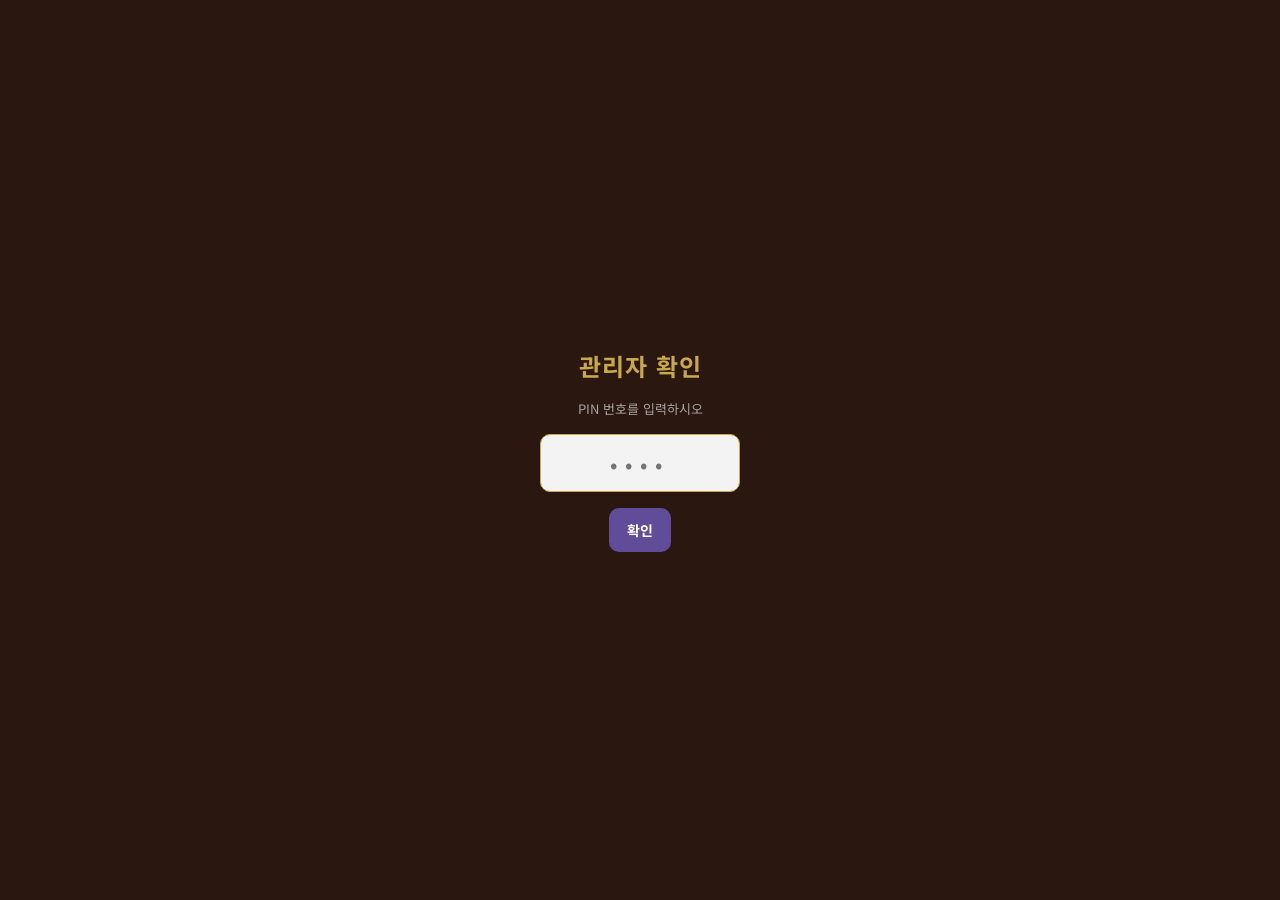
==== admin.html @ 141c5169 "Add admin play-counter page (per-device localStorage stats) - script.js: PlayCounter module records " ====
<!DOCTYPE html>
<html lang="ko">
<head>
<meta charset="UTF-8">
<meta name="viewport" content="width=device-width, initial-scale=1.0">
<meta name="robots" content="noindex, nofollow">
<title>관리자 · 나도 복원가</title>
<link rel="icon" type="image/png" href="icon-192.png">
<link href="https://fonts.googleapis.com/css2?family=Noto+Sans+KR:wght@400;500;700;900&display=swap" rel="stylesheet">
<style>
  :root{
    --primary:#614c99; --gold:#C9A84C; --gold-dark:#8B6914;
    --brown:#2A1810; --bg:#FDF6E9; --paper:#F5EDD8;
    --text:#2C1810; --muted:#9B7B6A; --border:#D4B896; --danger:#B83232;
  }
  *{box-sizing:border-box;}
  body{
    margin:0; font-family:'Noto Sans KR',sans-serif;
    background:var(--bg); color:var(--text); min-height:100vh;
  }
  header{
    background:var(--brown); color:#fff; padding:18px 20px;
    display:flex; align-items:center; gap:12px;
  }
  header img{height:30px; width:auto;}
  header h1{font-size:18px; font-weight:700; margin:0; letter-spacing:.5px;}
  header .sub{font-size:12px; color:rgba(255,255,255,.55); margin-left:auto;}
  main{max-width:760px; margin:0 auto; padding:22px 18px 60px;}

  .cards{display:grid; grid-template-columns:repeat(4,1fr); gap:12px; margin-bottom:20px;}
  @media(max-width:600px){ .cards{grid-template-columns:repeat(2,1fr);} }
  .card{
    background:#fff; border:1.5px solid var(--border); border-radius:14px;
    padding:16px 14px; text-align:center;
  }
  .card .label{font-size:13px; color:var(--muted); font-weight:500; margin-bottom:6px;}
  .card .num{font-size:34px; font-weight:900; line-height:1; font-feature-settings:"tnum";}
  .card.primary .num{color:var(--primary);}
  .card.gold .num{color:var(--gold-dark);}

  .panel{
    background:#fff; border:1.5px solid var(--border); border-radius:14px;
    padding:18px; margin-bottom:18px;
  }
  .panel h2{font-size:15px; margin:0 0 14px; color:var(--brown);}
  .meta-row{display:flex; justify-content:space-between; padding:8px 0; border-bottom:1px dashed #e7d9bf; font-size:14px;}
  .meta-row:last-child{border-bottom:none;}
  .meta-row span:first-child{color:var(--muted);}
  .meta-row span:last-child{font-weight:600;}

  .bar-row{display:flex; align-items:center; gap:10px; margin:7px 0; font-size:13px;}
  .bar-label{width:48px; color:var(--muted); flex-shrink:0;}
  .bar-track{flex:1; height:18px; background:var(--paper); border-radius:9px; overflow:hidden;}
  .bar-fill{display:block; height:100%; background:linear-gradient(90deg,var(--primary),var(--gold)); border-radius:9px; min-width:2px; transition:width .4s ease;}
  .bar-n{width:32px; text-align:right; font-weight:700; flex-shrink:0;}

  .actions{display:flex; gap:10px; flex-wrap:wrap;}
  button{
    font-family:inherit; font-size:14px; font-weight:700; cursor:pointer;
    border:none; border-radius:10px; padding:12px 18px; transition:opacity .15s;
  }
  button:hover{opacity:.88;}
  .btn-main{background:var(--primary); color:#fff;}
  .btn-ghost{background:var(--paper); color:var(--text); border:1.5px solid var(--border);}
  .btn-danger{background:#fff; color:var(--danger); border:1.5px solid var(--danger);}

  .note{font-size:12.5px; color:var(--muted); line-height:1.6; margin-top:18px;}

  /* PIN 잠금 화면 */
  #gate{
    position:fixed; inset:0; background:var(--brown);
    display:flex; flex-direction:column; align-items:center; justify-content:center;
    gap:16px; padding:24px; z-index:100;
  }
  #gate h2{color:var(--gold); font-weight:700; margin:0; letter-spacing:1px;}
  #gate p{color:rgba(255,255,255,.6); font-size:13px; margin:0;}
  #pin-input{
    font-size:22px; text-align:center; letter-spacing:8px; width:200px;
    padding:12px; border-radius:10px; border:1.5px solid var(--gold);
    background:rgba(255,255,255,.95); font-family:inherit;
  }
  #pin-err{color:#ffb4b4; font-size:13px; display:none;}
</style>
</head>
<body>

<!-- ===== PIN 잠금 ===== -->
<div id="gate">
  <h2>관리자 확인</h2>
  <p>PIN 번호를 입력하시오</p>
  <input id="pin-input" type="password" inputmode="numeric" maxlength="8" autocomplete="off" placeholder="••••">
  <div id="pin-err">PIN이 일치하지 않습니다.</div>
  <button class="btn-main" onclick="unlock()">확인</button>
</div>

<!-- ===== 대시보드 ===== -->
<header hidden id="hdr">
  <img src="seoulraim_logo.png" alt="">
  <h1>나도 복원가 — 플레이 집계</h1>
  <span class="sub">이 기기 기준</span>
</header>

<main hidden id="dash">
  <div class="cards">
    <div class="card primary"><div class="label">총 시행 횟수</div><div class="num" id="m-plays">0</div></div>
    <div class="card gold"><div class="label">완료 횟수</div><div class="num" id="m-comp">0</div></div>
    <div class="card"><div class="label">완료율</div><div class="num" id="m-rate">—</div></div>
    <div class="card"><div class="label">오늘</div><div class="num" id="m-today">0</div></div>
  </div>

  <div class="panel">
    <h2>기록 정보</h2>
    <div class="meta-row"><span>첫 기록</span><span id="m-first">—</span></div>
    <div class="meta-row"><span>마지막 기록</span><span id="m-last">—</span></div>
  </div>

  <div class="panel">
    <h2>최근 14일 일별 시행</h2>
    <div id="daily"></div>
  </div>

  <div class="actions">
    <button class="btn-ghost" onclick="render()">↻ 새로고침</button>
    <button class="btn-ghost" onclick="exportCSV()">⬇ CSV 내보내기</button>
    <button class="btn-danger" onclick="resetData()">기록 초기화</button>
  </div>

  <p class="note">
    이 수치는 <b>현재 이 기기(브라우저)</b>에서 일어난 플레이만 집계합니다. 여러 기기를 합산하지 않으며,
    브라우저 캐시·데이터를 지우면 기록도 함께 사라집니다. 정기적으로 <b>CSV 내보내기</b>로 백업해 두시길 권합니다.
  </p>
</main>

<script>
  // ⚠️ 관리자 PIN — 운영 시 반드시 아래 숫자를 바꾸시오. (소스에 노출되므로 강력한 보안은 아님)
  const ADMIN_PIN = '2026';
  const KEY = 'nrx_stats';

  const load = () => { try { return JSON.parse(localStorage.getItem(KEY)) || {}; } catch (e) { return {}; } };
  const fmt = (n) => (n || 0).toLocaleString('ko-KR');
  const todayStr = () => {
    const d = new Date();
    return d.getFullYear() + '-' + String(d.getMonth() + 1).padStart(2, '0') + '-' + String(d.getDate()).padStart(2, '0');
  };

  function unlock() {
    const v = document.getElementById('pin-input').value.trim();
    if (v === ADMIN_PIN) {
      document.getElementById('gate').remove();
      document.getElementById('hdr').hidden = false;
      document.getElementById('dash').hidden = false;
      render();
    } else {
      document.getElementById('pin-err').style.display = 'block';
    }
  }
  document.getElementById('pin-input').addEventListener('keydown', (e) => { if (e.key === 'Enter') unlock(); });

  function render() {
    const s = load();
    const plays = s.plays || 0, comp = s.completions || 0;
    document.getElementById('m-plays').textContent = fmt(plays);
    document.getElementById('m-comp').textContent = fmt(comp);
    document.getElementById('m-rate').textContent = plays ? Math.round(comp / plays * 100) + '%' : '—';
    document.getElementById('m-today').textContent = fmt((s.daily || {})[todayStr()] || 0);
    document.getElementById('m-first').textContent = s.firstPlay ? new Date(s.firstPlay).toLocaleString('ko-KR') : '기록 없음';
    document.getElementById('m-last').textContent = s.lastPlay ? new Date(s.lastPlay).toLocaleString('ko-KR') : '기록 없음';
    renderDaily(s.daily || {});
  }

  function renderDaily(daily) {
    const days = [], now = new Date();
    for (let i = 13; i >= 0; i--) {
      const d = new Date(now); d.setDate(now.getDate() - i);
      const key = d.getFullYear() + '-' + String(d.getMonth() + 1).padStart(2, '0') + '-' + String(d.getDate()).padStart(2, '0');
      days.push({ label: (d.getMonth() + 1) + '/' + d.getDate(), n: daily[key] || 0 });
    }
    const max = Math.max(1, ...days.map(d => d.n));
    document.getElementById('daily').innerHTML = days.map(d => `
      <div class="bar-row">
        <span class="bar-label">${d.label}</span>
        <span class="bar-track"><span class="bar-fill" style="width:${(d.n / max * 100)}%"></span></span>
        <span class="bar-n">${d.n}</span>
      </div>`).join('');
  }

  function resetData() {
    const pin = prompt('초기화하려면 PIN을 다시 입력하시오:');
    if (pin === null) return;
    if (pin !== ADMIN_PIN) { alert('PIN이 일치하지 않습니다.'); return; }
    if (!confirm('이 기기의 모든 플레이 기록을 삭제합니다. 계속하시겠습니까?')) return;
    localStorage.removeItem(KEY);
    render();
    alert('초기화되었습니다.');
  }

  function exportCSV() {
    const s = load();
    const rows = [
      ['지표', '값'],
      ['총 시행 횟수', s.plays || 0],
      ['총 완료 횟수', s.completions || 0],
      ['첫 기록', s.firstPlay || ''],
      ['마지막 기록', s.lastPlay || ''],
      [],
      ['날짜', '시행 횟수']
    ];
    const daily = s.daily || {};
    Object.keys(daily).sort().forEach(k => rows.push([k, daily[k]]));
    const csv = rows.map(r => r.join(',')).join('\n');
    const blob = new Blob(['﻿' + csv], { type: 'text/csv;charset=utf-8' });
    const url = URL.createObjectURL(blob);
    const a = document.createElement('a');
    a.href = url; a.download = 'nado-restorer-stats_' + todayStr() + '.csv';
    a.click();
    URL.revokeObjectURL(url);
  }
</script>
</body>
</html>
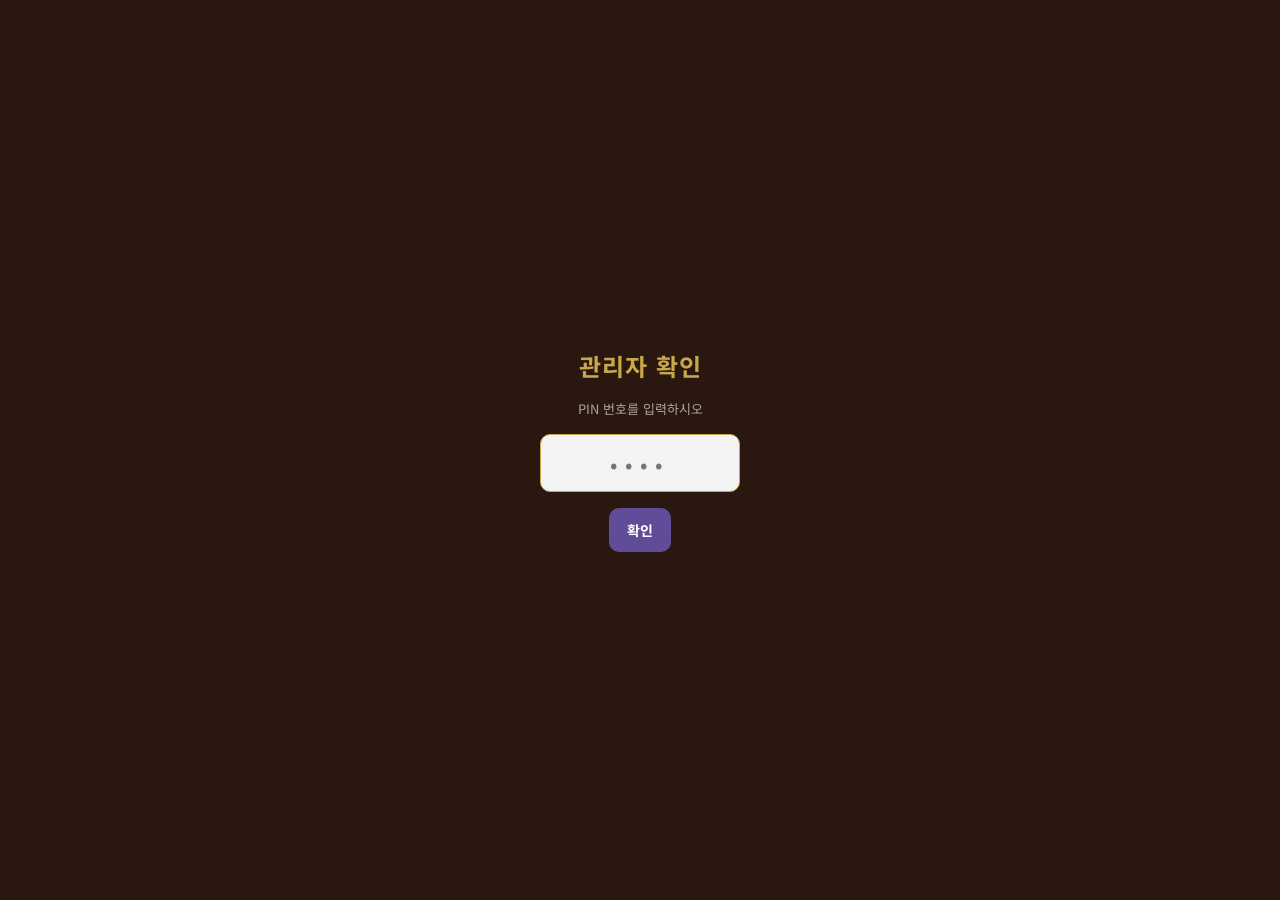
==== commit 1acd978c: "한국어 줄바꿈 기본 CSS 적용 (keep-all, text-wrap-style, overflow-wrap, white-space) Co-Authored-By: Claude Opu" ====
--- a/admin.html
+++ b/admin.html
@@ -6,6 +6,16 @@
 <meta name="robots" content="noindex, nofollow">
 <title>관리자 · 나도 복원가</title>
 <link rel="icon" type="image/png" href="icon-192.png">
+<style>
+/* ko-linebreak:2026-10-08 한국어 줄바꿈 기본값 */
+html { word-break: keep-all; line-break: strict; overflow-wrap: break-word; }
+h1, h2, h3, h4, caption, figcaption, th { text-wrap-style: balance; }
+p, li, dd, td, blockquote, .note { text-wrap-style: pretty; }
+code, .url { overflow-wrap: anywhere; }
+button, .btn, .badge, .chip { white-space: nowrap; }
+.user-text { white-space: pre-line; }
+/* /ko-linebreak */
+</style>
 <link href="https://fonts.googleapis.com/css2?family=Noto+Sans+KR:wght@400;500;700;900&display=swap" rel="stylesheet">
 <style>
   :root{
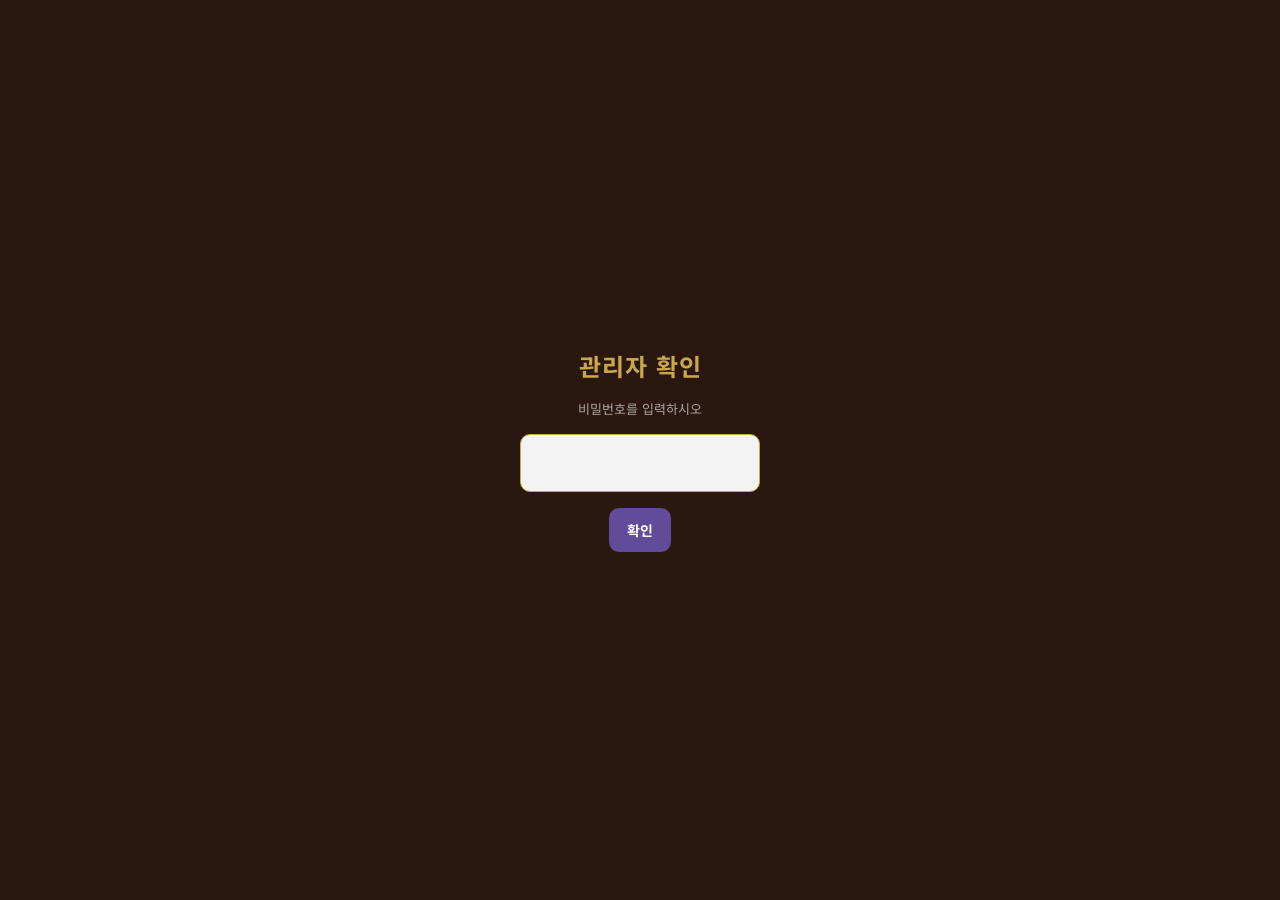
==== commit 08205e8a: "관리자 잠금을 글자 비밀번호로 변경 숫자 PIN 평문 비교를 없애고 비밀번호 입력칸으로 바꿈. 원문 대신 PBKDF2 해시만 소스에 둔다(오프라인 PWA라 브라우저 안에서 확인)." ====
--- a/admin.html
+++ b/admin.html
@@ -7,13 +7,13 @@
 <title>관리자 · 나도 복원가</title>
 <link rel="icon" type="image/png" href="icon-192.png">
 <style>
-/* ko-linebreak:2026-10-08 한국어 줄바꿈 기본값 */
-html { word-break: keep-all; line-break: strict; overflow-wrap: break-word; }
-h1, h2, h3, h4, caption, figcaption, th { text-wrap-style: balance; }
-p, li, dd, td, blockquote, .note { text-wrap-style: pretty; }
-code, .url { overflow-wrap: anywhere; }
-button, .btn, .badge, .chip { white-space: nowrap; }
-.user-text { white-space: pre-line; }
+/* ko-linebreak:2026-10-08 한국어 줄바꿈 기본값. lang="ko" 인 글에만 적용 */
+[lang|="ko"] { word-break: keep-all; line-break: strict; overflow-wrap: break-word; }
+:where(h1, h2, h3, h4, caption, figcaption, th):where(:lang(ko)) { text-wrap-style: balance; }
+:where(p, li, dd, td, blockquote, .note):where(:lang(ko)) { text-wrap-style: pretty; }
+:where(code, .url):where(:lang(ko)) { overflow-wrap: anywhere; }
+:where(button, .btn, .badge, .chip):where(:lang(ko)) { white-space: nowrap; }
+:where(.user-text):where(:lang(ko)) { white-space: pre-line; }
 /* /ko-linebreak */
 </style>
 <link href="https://fonts.googleapis.com/css2?family=Noto+Sans+KR:wght@400;500;700;900&display=swap" rel="stylesheet">
@@ -85,7 +85,7 @@
   #gate h2{color:var(--gold); font-weight:700; margin:0; letter-spacing:1px;}
   #gate p{color:rgba(255,255,255,.6); font-size:13px; margin:0;}
   #pin-input{
-    font-size:22px; text-align:center; letter-spacing:8px; width:200px;
+    font-size:22px; text-align:center; letter-spacing:4px; width:240px;
     padding:12px; border-radius:10px; border:1.5px solid var(--gold);
     background:rgba(255,255,255,.95); font-family:inherit;
   }
@@ -97,9 +97,9 @@
 <!-- ===== PIN 잠금 ===== -->
 <div id="gate">
   <h2>관리자 확인</h2>
-  <p>PIN 번호를 입력하시오</p>
-  <input id="pin-input" type="password" inputmode="numeric" maxlength="8" autocomplete="off" placeholder="••••">
-  <div id="pin-err">PIN이 일치하지 않습니다.</div>
+  <p>비밀번호를 입력하시오</p>
+  <input id="pin-input" type="password" autocomplete="off" autocapitalize="off" spellcheck="false" aria-label="관리자 비밀번호">
+  <div id="pin-err">비밀번호가 일치하지 않습니다.</div>
   <button class="btn-main" onclick="unlock()">확인</button>
 </div>
 
@@ -142,8 +142,15 @@
 </main>
 
 <script>
-  // ⚠️ 관리자 PIN — 운영 시 반드시 아래 숫자를 바꾸시오. (소스에 노출되므로 강력한 보안은 아님)
-  const ADMIN_PIN = '2026';
+  // 관리자 비밀번호는 원문 대신 PBKDF2 해시만 둔다. 바꾸려면 아래 명령 결과로 ADMIN_HASH 교체:
+  // node -e "crypto.pbkdf2('새비밀번호','raim-admin',200000,32,'sha256',(e,k)=>console.log(k.toString('hex')))"
+  const ADMIN_HASH = '172a10f69de6c00d689e9cd5ea80d99cb34beefb88b0ffcf463125c320519bf9';
+  async function checkAdminPw(pw) {
+    const enc = new TextEncoder();
+    const key = await crypto.subtle.importKey('raw', enc.encode(pw), 'PBKDF2', false, ['deriveBits']);
+    const bits = await crypto.subtle.deriveBits({ name: 'PBKDF2', salt: enc.encode('raim-admin'), iterations: 200000, hash: 'SHA-256' }, key, 256);
+    return [...new Uint8Array(bits)].map(b => b.toString(16).padStart(2, '0')).join('') === ADMIN_HASH;
+  }
   const KEY = 'nrx_stats';
 
   const load = () => { try { return JSON.parse(localStorage.getItem(KEY)) || {}; } catch (e) { return {}; } };
@@ -153,9 +160,9 @@
     return d.getFullYear() + '-' + String(d.getMonth() + 1).padStart(2, '0') + '-' + String(d.getDate()).padStart(2, '0');
   };
 
-  function unlock() {
-    const v = document.getElementById('pin-input').value.trim();
-    if (v === ADMIN_PIN) {
+  async function unlock() {
+    const v = document.getElementById('pin-input').value;
+    if (v && await checkAdminPw(v)) {
       document.getElementById('gate').remove();
       document.getElementById('hdr').hidden = false;
       document.getElementById('dash').hidden = false;
@@ -194,10 +201,10 @@
       </div>`).join('');
   }
 
-  function resetData() {
-    const pin = prompt('초기화하려면 PIN을 다시 입력하시오:');
+  async function resetData() {
+    const pin = prompt('초기화하려면 비밀번호를 다시 입력하시오:');
     if (pin === null) return;
-    if (pin !== ADMIN_PIN) { alert('PIN이 일치하지 않습니다.'); return; }
+    if (!(await checkAdminPw(pin))) { alert('비밀번호가 일치하지 않습니다.'); return; }
     if (!confirm('이 기기의 모든 플레이 기록을 삭제합니다. 계속하시겠습니까?')) return;
     localStorage.removeItem(KEY);
     render();
